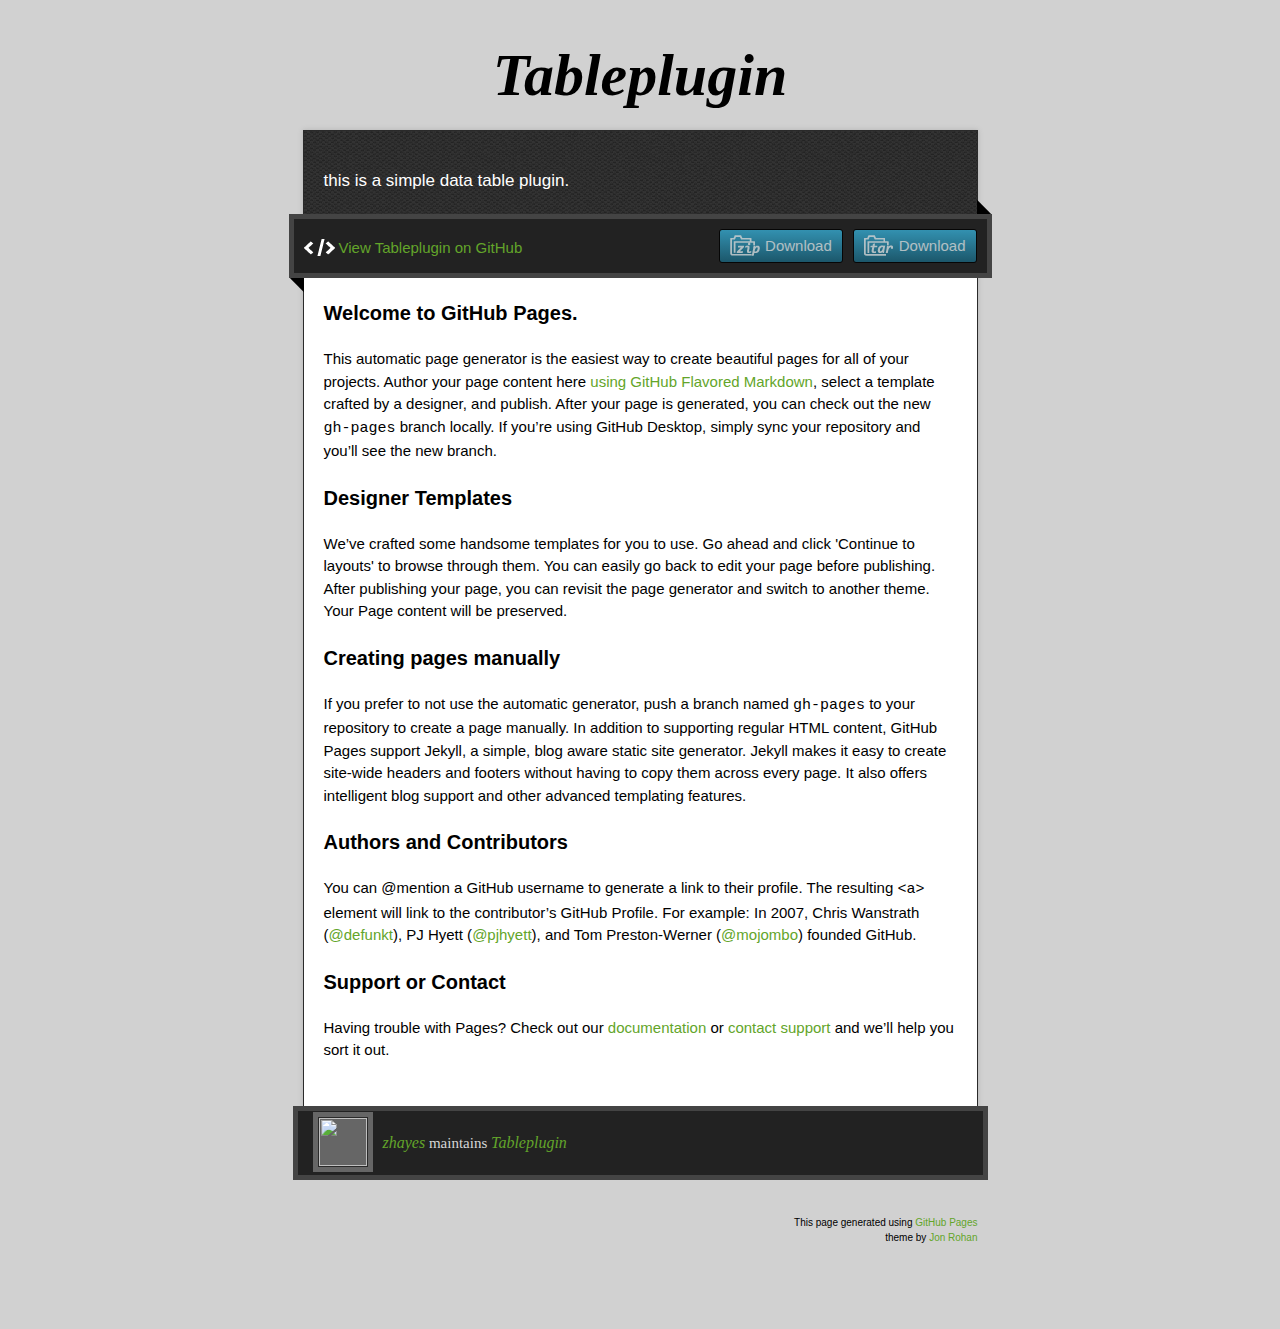
==== index.html @ 66232910 "Create gh-pages branch via GitHub" ====
<!doctype html>
<!-- The Time Machine GitHub pages theme was designed and developed by Jon Rohan, on Feb 7, 2012. -->
<!-- Follow him for fun. http://twitter.com/jonrohan. Tail his code on https://github.com/jonrohan -->
<html>
<head>
  <meta charset="utf-8">
  <meta http-equiv="X-UA-Compatible" content="IE=edge,chrome=1">

  <link rel="stylesheet" href="stylesheets/stylesheet.css" media="screen">
  <link rel="stylesheet" href="stylesheets/github-dark.css">
  <script type="text/javascript" src="https://ajax.googleapis.com/ajax/libs/jquery/1.7.1/jquery.min.js"></script>
  <script type="text/javascript" src="javascripts/script.js"></script>

  <title>Tableplugin</title>
  <meta name="description" content="this is a simple data table plugin.">

  <meta name="viewport" content="width=device-width,initial-scale=1">

</head>

<body>

  <div class="wrapper">
    <header>
      <h1 class="title">Tableplugin</h1>
    </header>
    <div id="container">
      <p class="tagline">this is a simple data table plugin.</p>
      <div id="main" role="main">
        <div class="download-bar">
        <div class="inner">
          <a href="https://github.com/zhayes/TablePlugin/tarball/master" class="download-button tar"><span>Download</span></a>
          <a href="https://github.com/zhayes/TablePlugin/zipball/master" class="download-button zip"><span>Download</span></a>
          <a href="https://github.com/zhayes/TablePlugin" class="code">View Tableplugin on GitHub</a>
        </div>
        <span class="blc"></span><span class="trc"></span>
        </div>
        <article class="markdown-body">
          <h3>
<a id="welcome-to-github-pages" class="anchor" href="#welcome-to-github-pages" aria-hidden="true"><span aria-hidden="true" class="octicon octicon-link"></span></a>Welcome to GitHub Pages.</h3>

<p>This automatic page generator is the easiest way to create beautiful pages for all of your projects. Author your page content here <a href="https://guides.github.com/features/mastering-markdown/">using GitHub Flavored Markdown</a>, select a template crafted by a designer, and publish. After your page is generated, you can check out the new <code>gh-pages</code> branch locally. If you’re using GitHub Desktop, simply sync your repository and you’ll see the new branch.</p>

<h3>
<a id="designer-templates" class="anchor" href="#designer-templates" aria-hidden="true"><span aria-hidden="true" class="octicon octicon-link"></span></a>Designer Templates</h3>

<p>We’ve crafted some handsome templates for you to use. Go ahead and click 'Continue to layouts' to browse through them. You can easily go back to edit your page before publishing. After publishing your page, you can revisit the page generator and switch to another theme. Your Page content will be preserved.</p>

<h3>
<a id="creating-pages-manually" class="anchor" href="#creating-pages-manually" aria-hidden="true"><span aria-hidden="true" class="octicon octicon-link"></span></a>Creating pages manually</h3>

<p>If you prefer to not use the automatic generator, push a branch named <code>gh-pages</code> to your repository to create a page manually. In addition to supporting regular HTML content, GitHub Pages support Jekyll, a simple, blog aware static site generator. Jekyll makes it easy to create site-wide headers and footers without having to copy them across every page. It also offers intelligent blog support and other advanced templating features.</p>

<h3>
<a id="authors-and-contributors" class="anchor" href="#authors-and-contributors" aria-hidden="true"><span aria-hidden="true" class="octicon octicon-link"></span></a>Authors and Contributors</h3>

<p>You can @mention a GitHub username to generate a link to their profile. The resulting <code>&lt;a&gt;</code> element will link to the contributor’s GitHub Profile. For example: In 2007, Chris Wanstrath (<a href="https://github.com/defunkt" class="user-mention">@defunkt</a>), PJ Hyett (<a href="https://github.com/pjhyett" class="user-mention">@pjhyett</a>), and Tom Preston-Werner (<a href="https://github.com/mojombo" class="user-mention">@mojombo</a>) founded GitHub.</p>

<h3>
<a id="support-or-contact" class="anchor" href="#support-or-contact" aria-hidden="true"><span aria-hidden="true" class="octicon octicon-link"></span></a>Support or Contact</h3>

<p>Having trouble with Pages? Check out our <a href="https://help.github.com/pages">documentation</a> or <a href="https://github.com/contact">contact support</a> and we’ll help you sort it out.</p>
        </article>
      </div>
    </div>
    <footer>
      <div class="owner">
      <p><a href="https://github.com/zhayes" class="avatar"><img src="https://avatars2.githubusercontent.com/u/17758062?v=3&amp;s=60" width="48" height="48"></a> <a href="https://github.com/zhayes">zhayes</a> maintains <a href="https://github.com/zhayes/TablePlugin">Tableplugin</a></p>


      </div>
      <div class="creds">
        <small>This page generated using <a href="https://pages.github.com/">GitHub Pages</a><br>theme by <a href="https://twitter.com/jonrohan/">Jon Rohan</a></small>
      </div>
    </footer>
  </div>
  <div class="current-section">
    <a href="#top">Scroll to top</a>
    <a href="https://github.com/zhayes/TablePlugin/tarball/master" class="tar">tar</a><a href="https://github.com/zhayes/TablePlugin/zipball/master" class="zip">zip</a><a href="" class="code">source code</a>
    <p class="name"></p>
  </div>

  
</body>
</html>
---- stylesheets/stylesheet.css ----
/*! normalize.css v3.0.0 | MIT License | git.io/normalize */

/**
 * 1. Set default font family to sans-serif.
 * 2. Prevent iOS text size adjust after orientation change, without disabling
 *    user zoom.
 */

html {
  font-family: sans-serif; /* 1 */
  -ms-text-size-adjust: 100%; /* 2 */
  -webkit-text-size-adjust: 100%; /* 2 */
}

/**
 * Remove default margin.
 */

body {
  margin: 0;
}

/* HTML5 display definitions
   ========================================================================== */

/**
 * Correct `block` display not defined for any HTML5 element in IE 8/9.
 * Correct `block` display not defined for `details` or `summary` in IE 10/11 and Firefox.
 * Correct `block` display not defined for `main` in IE 11.
 */

article,
aside,
details,
figcaption,
figure,
footer,
header,
hgroup,
main,
nav,
section,
summary {
  display: block;
}

/**
 * 1. Correct `inline-block` display not defined in IE 8/9.
 * 2. Normalize vertical alignment of `progress` in Chrome, Firefox, and Opera.
 */

audio,
canvas,
progress,
video {
  display: inline-block; /* 1 */
  vertical-align: baseline; /* 2 */
}

/**
 * Prevent modern browsers from displaying `audio` without controls.
 * Remove excess height in iOS 5 devices.
 */

audio:not([controls]) {
  display: none;
  height: 0;
}

/**
 * Address `[hidden]` styling not present in IE 8/9/10.
 * Hide the `template` element in IE 8/9/11, Safari, and Firefox < 22.
 */

[hidden],
template {
  display: none;
}

/* Links
   ========================================================================== */

/**
 * Remove the gray background color from active links in IE 10.
 */

a {
  background: transparent;
}

/**
 * Improve readability when focused and also mouse hovered in all browsers.
 */

a:active,
a:hover {
  outline: 0;
}

/* Text-level semantics
   ========================================================================== */

/**
 * Address styling not present in IE 8/9/10/11, Safari, and Chrome.
 */

abbr[title] {
  border-bottom: 1px dotted;
}

/**
 * Address style set to `bolder` in Firefox 4+, Safari, and Chrome.
 */

b,
strong {
  font-weight: bold;
}

/**
 * Address styling not present in Safari and Chrome.
 */

dfn {
  font-style: italic;
}

/**
 * Address variable `h1` font-size and margin within `section` and `article`
 * contexts in Firefox 4+, Safari, and Chrome.
 */

h1 {
  font-size: 2em;
  margin: 0.67em 0;
}

/**
 * Address styling not present in IE 8/9.
 */

mark {
  background: #ff0;
  color: #000;
}

/**
 * Address inconsistent and variable font size in all browsers.
 */

small {
  font-size: 80%;
}

/**
 * Prevent `sub` and `sup` affecting `line-height` in all browsers.
 */

sub,
sup {
  font-size: 75%;
  line-height: 0;
  position: relative;
  vertical-align: baseline;
}

sup {
  top: -0.5em;
}

sub {
  bottom: -0.25em;
}

/* Embedded content
   ========================================================================== */

/**
 * Remove border when inside `a` element in IE 8/9/10.
 */

img {
  border: 0;
}

/**
 * Correct overflow not hidden in IE 9/10/11.
 */

svg:not(:root) {
  overflow: hidden;
}

/* Grouping content
   ========================================================================== */

/**
 * Address margin not present in IE 8/9 and Safari.
 */

figure {
  margin: 1em 40px;
}

/**
 * Address differences between Firefox and other browsers.
 */

hr {
  -moz-box-sizing: content-box;
  box-sizing: content-box;
  height: 0;
}

/**
 * Contain overflow in all browsers.
 */

pre {
  overflow: auto;
}

/**
 * Address odd `em`-unit font size rendering in all browsers.
 */

code,
kbd,
pre,
samp {
  font-family: monospace, monospace;
  font-size: 1em;
}

/* Forms
   ========================================================================== */

/**
 * Known limitation: by default, Chrome and Safari on OS X allow very limited
 * styling of `select`, unless a `border` property is set.
 */

/**
 * 1. Correct color not being inherited.
 *    Known issue: affects color of disabled elements.
 * 2. Correct font properties not being inherited.
 * 3. Address margins set differently in Firefox 4+, Safari, and Chrome.
 */

button,
input,
optgroup,
select,
textarea {
  color: inherit; /* 1 */
  font: inherit; /* 2 */
  margin: 0; /* 3 */
}

/**
 * Address `overflow` set to `hidden` in IE 8/9/10/11.
 */

button {
  overflow: visible;
}

/**
 * Address inconsistent `text-transform` inheritance for `button` and `select`.
 * All other form control elements do not inherit `text-transform` values.
 * Correct `button` style inheritance in Firefox, IE 8/9/10/11, and Opera.
 * Correct `select` style inheritance in Firefox.
 */

button,
select {
  text-transform: none;
}

/**
 * 1. Avoid the WebKit bug in Android 4.0.* where (2) destroys native `audio`
 *    and `video` controls.
 * 2. Correct inability to style clickable `input` types in iOS.
 * 3. Improve usability and consistency of cursor style between image-type
 *    `input` and others.
 */

button,
html input[type="button"], /* 1 */
input[type="reset"],
input[type="submit"] {
  -webkit-appearance: button; /* 2 */
  cursor: pointer; /* 3 */
}

/**
 * Re-set default cursor for disabled elements.
 */

button[disabled],
html input[disabled] {
  cursor: default;
}

/**
 * Remove inner padding and border in Firefox 4+.
 */

button::-moz-focus-inner,
input::-moz-focus-inner {
  border: 0;
  padding: 0;
}

/**
 * Address Firefox 4+ setting `line-height` on `input` using `!important` in
 * the UA stylesheet.
 */

input {
  line-height: normal;
}

/**
 * It's recommended that you don't attempt to style these elements.
 * Firefox's implementation doesn't respect box-sizing, padding, or width.
 *
 * 1. Address box sizing set to `content-box` in IE 8/9/10.
 * 2. Remove excess padding in IE 8/9/10.
 */

input[type="checkbox"],
input[type="radio"] {
  box-sizing: border-box; /* 1 */
  padding: 0; /* 2 */
}

/**
 * Fix the cursor style for Chrome's increment/decrement buttons. For certain
 * `font-size` values of the `input`, it causes the cursor style of the
 * decrement button to change from `default` to `text`.
 */

input[type="number"]::-webkit-inner-spin-button,
input[type="number"]::-webkit-outer-spin-button {
  height: auto;
}

/**
 * 1. Address `appearance` set to `searchfield` in Safari and Chrome.
 * 2. Address `box-sizing` set to `border-box` in Safari and Chrome
 *    (include `-moz` to future-proof).
 */

input[type="search"] {
  -webkit-appearance: textfield; /* 1 */
  -moz-box-sizing: content-box;
  -webkit-box-sizing: content-box; /* 2 */
  box-sizing: content-box;
}

/**
 * Remove inner padding and search cancel button in Safari and Chrome on OS X.
 * Safari (but not Chrome) clips the cancel button when the search input has
 * padding (and `textfield` appearance).
 */

input[type="search"]::-webkit-search-cancel-button,
input[type="search"]::-webkit-search-decoration {
  -webkit-appearance: none;
}

/**
 * Define consistent border, margin, and padding.
 */

fieldset {
  border: 1px solid #c0c0c0;
  margin: 0 2px;
  padding: 0.35em 0.625em 0.75em;
}

/**
 * 1. Correct `color` not being inherited in IE 8/9/10/11.
 * 2. Remove padding so people aren't caught out if they zero out fieldsets.
 */

legend {
  border: 0; /* 1 */
  padding: 0; /* 2 */
}

/**
 * Remove default vertical scrollbar in IE 8/9/10/11.
 */

textarea {
  overflow: auto;
}

/**
 * Don't inherit the `font-weight` (applied by a rule above).
 * NOTE: the default cannot safely be changed in Chrome and Safari on OS X.
 */

optgroup {
  font-weight: bold;
}

/* Tables
   ========================================================================== */

/**
 * Remove most spacing between table cells.
 */

table {
  border-collapse: collapse;
  border-spacing: 0;
}

td,
th {
  padding: 0;
}


/* Style */

body {
  font-size: 15px;
  font-family: Arial, Arial, Helvetica, sans-serif;
  line-height: 1.5;
  background: #D1D1D1;
}

a {
  color: #63a52a;
  text-decoration: none;
  transition: opacity ease-in-out 0.3s;
  -webkit-transition: opacity ease-in-out 0.3s;  /* Safari <=6.1, Android <= 4.3 */
}

a:hover {
  text-decoration: underline;
  color: #90D355;
}

h1.title {
  margin: 30px 20px 10px;
  font-size: 60px;
  font-weight: bold;
  font-style: italic;
  font-family:Georgia, serif;
  text-align: center;
}

.wrapper {
  width: 675px;
  margin: 0 auto;
}

#container {
  border: 1px solid #2a2a2a;
  background: #ddd url(../images/pattern.png);
  box-shadow: 0 0 5px #b1b1b1;
}

p.tagline {
  padding: 20px 20px 0;
  color: #fff;
  font-size: 17px;
}

#main {
  margin-top: 20px;
  padding: 0 20px 90px;
  background-color: #fff;
}

.download-bar {
  background: #222;
  border: 5px solid #444;
  padding: 10px;
  margin: 0 -35px 20px;
  position: relative;
}

.download-bar .inner {
  overflow: hidden;
}

.download-bar .watch-fork iframe {
  display: block;
  float: left;
  border-right: 1px solid #ddd;
  padding-right: 5px;
}
.download-bar .watch-fork iframe.last {
  border-right: 0 none;
  padding-right: 0;
  padding-left: 5px;
  border-left: 1px solid #fff;
}
.download-bar .watch-fork {
  overflow: hidden;
  float: right;
  background-color: #eee;
  padding: 5px;
  border-radius: 3px;
}

.download-bar .blc {
  border: 10px solid black;
  border-color: transparent transparent black;
  width: 0;
  height: 0;
  display: block;
  position: absolute;
  bottom: -15px;
  left: 0;
  transform: rotate(45deg);
  -ms-transform: rotate(45deg);  /* IE9 */
  -webkit-transform: rotate(45deg); /* 2014 current */
}

.download-bar .trc {
  border: 10px solid black;
  border-color:  black transparent transparent;
  width: 0;
  height: 0;
  display: block;
  position: absolute;
  top: -15px;
  right: 0;
  transform: rotate(45deg);
  -ms-transform: rotate(45deg);  /* IE9 */
  -webkit-transform: rotate(45deg); /* 2014 current */
}

.download-bar .avatar {
  border: 1px solid black;
  display: block;
  padding: 4px;
  float: left;
}

.download-bar .avatar img {
  display: block;
}

.download-bar a.code {
  background: transparent url(../images/code.png) no-repeat 0 2px;
  padding-left: 35px;
  margin-top: 8px;
  display: block;
  float: left;
  text-indent: 0;
  width: auto;
  height: auto;
  opacity: 1;
  filter:alpha(opacity=100);  /* IE 5-7 */
}

.current-section {
  position: fixed;
  top: 0;
  left: 50%;
  width: 693px;
  margin-left: -352px;
  background: #222;
  border: 5px solid #444;
  color: #fff;
  opacity: 0;
  visibility: hidden;
  transition: opacity ease-in-out 0.3s;
  -webkit-transition: opacity ease-in-out 0.3s;  /* Safari <=6.1, Android <= 4.3 */
}

.current-section p {
  padding: 5px 27px;
  font-size: 24px;
  font-weight: bold;
}

.current-section a {
  float: right;
  text-indent: -10000px;
  background: transparent url(../images/top.png) no-repeat 0 0;
  width: 20px;
  height: 20px;
  opacity: 0.8;
  margin-right: 12px;
  margin-top: 12px;
  opacity: 0.8;
  filter:alpha(opacity=80);  /* IE 5-7 */
  transition: opacity ease-in-out 0.3s;
  -webkit-transition: opacity ease-in-out 0.3s;  /* Safari <=6.1, Android <= 4.3 */
}

.current-section a:hover {
  opacity: 1;
  filter:alpha(opacity=100);  /* IE 5-7 */
}

.current-section a.zip {
  margin-right: 8px;
}

a.zip,
a.zip span {
  background: transparent url(../images/zip.png) no-repeat 0 0;
  width: 30px;
  height: 21px;
  display: inline-block;
  text-indent: -10000px;
  opacity: 0.8;
  filter:alpha(opacity=80);  /* IE 5-7 */
  transition: opacity ease-in-out 0.3s;
  -webkit-transition: opacity ease-in-out 0.3s;  /* Safari <=6.1, Android <= 4.3 */
}

a.tar,
a.tar span {
  background: transparent url(../images/tar.png) no-repeat 0 0;
  width: 30px;
  height: 21px;
  display: inline-block;
  text-indent: -10000px;
  opacity: 0.8;
  filter:alpha(opacity=80);  /* IE 5-7 */
  transition: opacity ease-in-out 0.3s;
  -webkit-transition: opacity ease-in-out 0.3s;  /* Safari <=6.1, Android <= 4.3 */
}

a.code {
  background: transparent url(../images/code.png) no-repeat 0 2px;
  width: 30px;
  height: 21px;
  display: block;
  display: inline-block;
  text-indent: -10000px;
  opacity: 0.8;
  filter:alpha(opacity=80);  /* IE 5-7 */
  transition: opacity ease-in-out 0.3s;
  -webkit-transition: opacity ease-in-out 0.3s;  /* Safari <=6.1, Android <= 4.3 */
}

a.zip:hover,
a.tar:hover,
a.code:hover {
  opacity: 1;
  filter:alpha(opacity=100);
}

a.download-button {
  border: 1px solid black;
  border-radius: 3px;
  display: inline-block;
  text-indent: 0!important;
  width: auto;
  float: right;
  background: #999; /* for non-css3 browsers */
  filter: progid:DXImageTransform.Microsoft.gradient(startColorstr='#37ADD4', endColorstr='#1B657E'); /* IE <= 9 */
  background: -webkit-gradient(linear, left top, left bottom, from(#37ADD4), to(#1B657E)); /* ancient webkit browsers */
  background: -webkit-linear-gradient(top,  #37ADD4,  #1B657E);  /* Safari <=6.1, Android <= 4.3 */
  background: linear-gradient(to bottom,  #37ADD4,  #1B657E);
  height: auto;
  margin-left: 10px;
}

a.download-button span {
  background-position: 10px 5px;
  width: auto;
  height: auto;
  padding: 5px 10px;
  padding-left: 45px;
  display: inline-block;
  text-indent: 0!important;
  color: #fff;
}

footer {
  margin-bottom: 60px;
  padding-bottom: 60px;
}

footer .owner {
  background: #222;
  border: 5px solid #444;
  padding: 5px 15px;
  margin: -67px -10px 35px;
  color: #d6d6d6;
}

footer .creds small {
  float: right;
  font-size: 10px;
  text-align: right;
  margin-left: 15px;
}

footer .owner .avatar {
  background-color: #666;
  display: block;
  margin: -19px 10px 0 0;
  width: 60px;
  float: left;
}

footer .owner img {
  display: block;
  border: 1px solid #2a2a2a;
  margin: 5px;
}

footer .owner p {
  font-family:Georgia, serif;
}

footer .owner p a {
  font-size: 16px;
  font-style: italic;
}

/* Markdown */
.markdown-body h1,
.markdown-body h2,
.markdown-body h3,
.markdown-body h4,
.markdown-body h5,
.markdown-body h6,
.markdown-body p,
.markdown-body pre,
.markdown-body ul,
.markdown-body ol,
.markdown-body dl,
.markdown-body table,
.markdown-body blockquote {
  margin-bottom: 20px;
}

.markdown-body h1,
.markdown-body h2,
.markdown-body h3,
.markdown-body h4,
.markdown-body h5,
.markdown-body h6 {
  font-weight: bold;
}

.markdown-body h1 {
  font-size: 28px;
}

.markdown-body h2 {
  font-size: 24px;
  color: #557398;
}

.markdown-body h3 {
  font-size: 20px;
}

.markdown-body h4 {
  font-size: 18px;
}

.markdown-body h5 {
  font-size: 16px;
}

.markdown-body pre {
  padding: 10px 70px 10px 0;
  margin-left: -20px;
  margin-right: -20px;
  font-family: 'Monaco', 'Lucida Console', monospace;
  font-size: 13px;
  line-height: 20px;
  box-shadow: inset 0 0 5px #000;
  word-wrap: break-word;
  background-color:#3b3b3b;
  color: #d6d6d6;
}

.markdown-body pre.lines {
  font-size: 12px;
  margin:0 10px 0 -20px;
  padding: 10px;
  float:  left;
  display: block;
  text-align: right;
  box-shadow: none;
  background-color:#2a2a2a;
  color: #d6d6d6;
}

.markdown-body ul,
.markdown-body ol {
  padding-left: 30px;
}

.markdown-body ul {
  list-style-type: disc;
}

.markdown-body ol {
  list-style-type: decimal;
}

.markdown-body li,
.markdown-body li p,
.markdown-body dd,
.markdown-body dd p {
  margin-bottom: 10px;
}

.markdown-body li pre,
.markdown-body li pre.lines,
.markdown-body dd pre,
.markdown-body dd pre.lines {
  margin-left: -35px;
}

.markdown-body dt {
  font-weight: bold;
  font-style: italic;
}

.markdown-body dd {
  margin-left: 15px;
}

.markdown-body table {
  width: 673px;
  margin-left: -20px;
  margin-right: -20px;
}

.markdown-body tbody {
  border-top: 2px solid #557398;
  border-bottom: 2px solid #557398;
  background-color: #EBEFF4;
}

.markdown-body table td * {
  margin: 0;
}

.markdown-body td {
  border-right: 1px solid #557398;
  border-bottom: 1px solid #557398;
  padding: 5px;
}

.markdown-body td:first-child,
.markdown-body th:first-child {
  width: 30%;
  padding-left: 20px;
}

.markdown-body td:last-child {
  border-right: 0 none;
}

.markdown-body th {
  font-size: 18px;
  font-weight: bold;
  text-align: left;
  padding: 5px;
}

.markdown-body tt {
  background-color:#3b3b3b;
  color: #d6d6d6;
  padding: 2px 3px;
}

.markdown-body blockquote {
  font-style: italic;
  font-family:Georgia, serif;
  font-size: 17px;
  border-top: 3px solid #333;
  border-bottom: 3px solid #333;
  padding: 10px 20px;
  padding-left: 50px;
}

.markdown-body blockquote:before {
  font-style: italic;
  font-family: Georgia, serif;
  font-size: 90px;
  height: 90px;
  margin-left: -60px;
  margin-top: -25px;
  content: "‟";
  display: block;
  float: left;
}

.markdown-body img {
  max-width: 100%;
  box-sizing: border-box;
}

.highlight  { background: #ffffff; }
.highlight .c { color: #999988; font-style: italic } /* Comment */
.highlight .err { color: #a61717; background-color: #e3d2d2 } /* Error */
.highlight .k { font-weight: bold } /* Keyword */
.highlight .o { font-weight: bold } /* Operator */
.highlight .cm { color: #999988; font-style: italic } /* Comment.Multiline */
.highlight .cp { color: #999999; font-weight: bold } /* Comment.Preproc */
.highlight .c1 { color: #999988; font-style: italic } /* Comment.Single */
.highlight .cs { color: #999999; font-weight: bold; font-style: italic } /* Comment.Special */
.highlight .gd { color: #000000; background-color: #ffdddd } /* Generic.Deleted */
.highlight .gd .x { color: #000000; background-color: #ffaaaa } /* Generic.Deleted.Specific */
.highlight .ge { font-style: italic } /* Generic.Emph */
.highlight .gr { color: #aa0000 } /* Generic.Error */
.highlight .gh { color: #999999 } /* Generic.Heading */
.highlight .gi { color: #000000; background-color: #ddffdd } /* Generic.Inserted */
.highlight .gi .x { color: #000000; background-color: #aaffaa } /* Generic.Inserted.Specific */
.highlight .go { color: #888888 } /* Generic.Output */
.highlight .gp { color: #555555 } /* Generic.Prompt */
.highlight .gs { font-weight: bold } /* Generic.Strong */
.highlight .gu { color: #800080; font-weight: bold; } /* Generic.Subheading */
.highlight .gt { color: #aa0000 } /* Generic.Traceback */
.highlight .kc { font-weight: bold } /* Keyword.Constant */
.highlight .kd { font-weight: bold } /* Keyword.Declaration */
.highlight .kn { font-weight: bold } /* Keyword.Namespace */
.highlight .kp { font-weight: bold } /* Keyword.Pseudo */
.highlight .kr { font-weight: bold } /* Keyword.Reserved */
.highlight .kt { color: #445588; font-weight: bold } /* Keyword.Type */
.highlight .m { color: #009999 } /* Literal.Number */
.highlight .s { color: #d14 } /* Literal.String */
.highlight .na { color: #008080 } /* Name.Attribute */
.highlight .nb { color: #0086B3 } /* Name.Builtin */
.highlight .nc { color: #445588; font-weight: bold } /* Name.Class */
.highlight .no { color: #008080 } /* Name.Constant */
.highlight .ni { color: #800080 } /* Name.Entity */
.highlight .ne { color: #990000; font-weight: bold } /* Name.Exception */
.highlight .nf { color: #990000; font-weight: bold } /* Name.Function */
.highlight .nn { color: #555555 } /* Name.Namespace */
.highlight .nt { color: #000080 } /* Name.Tag */
.highlight .nv { color: #008080 } /* Name.Variable */
.highlight .ow { font-weight: bold } /* Operator.Word */
.highlight .w { color: #bbbbbb } /* Text.Whitespace */
.highlight .mf { color: #009999 } /* Literal.Number.Float */
.highlight .mh { color: #009999 } /* Literal.Number.Hex */
.highlight .mi { color: #009999 } /* Literal.Number.Integer */
.highlight .mo { color: #009999 } /* Literal.Number.Oct */
.highlight .sb { color: #d14 } /* Literal.String.Backtick */
.highlight .sc { color: #d14 } /* Literal.String.Char */
.highlight .sd { color: #d14 } /* Literal.String.Doc */
.highlight .s2 { color: #d14 } /* Literal.String.Double */
.highlight .se { color: #d14 } /* Literal.String.Escape */
.highlight .sh { color: #d14 } /* Literal.String.Heredoc */
.highlight .si { color: #d14 } /* Literal.String.Interpol */
.highlight .sx { color: #d14 } /* Literal.String.Other */
.highlight .sr { color: #009926 } /* Literal.String.Regex */
.highlight .s1 { color: #d14 } /* Literal.String.Single */
.highlight .ss { color: #990073 } /* Literal.String.Symbol */
.highlight .bp { color: #999999 } /* Name.Builtin.Pseudo */
.highlight .vc { color: #008080 } /* Name.Variable.Class */
.highlight .vg { color: #008080 } /* Name.Variable.Global */
.highlight .vi { color: #008080 } /* Name.Variable.Instance */
.highlight .il { color: #009999 } /* Literal.Number.Integer.Long */
---- stylesheets/github-dark.css ----
/*
The MIT License (MIT)

Copyright (c) 2016 GitHub, Inc.

Permission is hereby granted, free of charge, to any person obtaining a copy
of this software and associated documentation files (the "Software"), to deal
in the Software without restriction, including without limitation the rights
to use, copy, modify, merge, publish, distribute, sublicense, and/or sell
copies of the Software, and to permit persons to whom the Software is
furnished to do so, subject to the following conditions:

The above copyright notice and this permission notice shall be included in all
copies or substantial portions of the Software.

THE SOFTWARE IS PROVIDED "AS IS", WITHOUT WARRANTY OF ANY KIND, EXPRESS OR
IMPLIED, INCLUDING BUT NOT LIMITED TO THE WARRANTIES OF MERCHANTABILITY,
FITNESS FOR A PARTICULAR PURPOSE AND NONINFRINGEMENT. IN NO EVENT SHALL THE
AUTHORS OR COPYRIGHT HOLDERS BE LIABLE FOR ANY CLAIM, DAMAGES OR OTHER
LIABILITY, WHETHER IN AN ACTION OF CONTRACT, TORT OR OTHERWISE, ARISING FROM,
OUT OF OR IN CONNECTION WITH THE SOFTWARE OR THE USE OR OTHER DEALINGS IN THE
SOFTWARE.

*/

.pl-c /* comment */ {
  color: #969896;
}

.pl-c1 /* constant, variable.other.constant, support, meta.property-name, support.constant, support.variable, meta.module-reference, markup.raw, meta.diff.header */,
.pl-s .pl-v /* string variable */ {
  color: #0099cd;
}

.pl-e /* entity */,
.pl-en /* entity.name */ {
  color: #9774cb;
}

.pl-smi /* variable.parameter.function, storage.modifier.package, storage.modifier.import, storage.type.java, variable.other */,
.pl-s .pl-s1 /* string source */ {
  color: #ddd;
}

.pl-ent /* entity.name.tag */ {
  color: #7bcc72;
}

.pl-k /* keyword, storage, storage.type */ {
  color: #cc2372;
}

.pl-s /* string */,
.pl-pds /* punctuation.definition.string, string.regexp.character-class */,
.pl-s .pl-pse .pl-s1 /* string punctuation.section.embedded source */,
.pl-sr /* string.regexp */,
.pl-sr .pl-cce /* string.regexp constant.character.escape */,
.pl-sr .pl-sre /* string.regexp source.ruby.embedded */,
.pl-sr .pl-sra /* string.regexp string.regexp.arbitrary-repitition */ {
  color: #3c66e2;
}

.pl-v /* variable */ {
  color: #fb8764;
}

.pl-id /* invalid.deprecated */ {
  color: #e63525;
}

.pl-ii /* invalid.illegal */ {
  color: #f8f8f8;
  background-color: #e63525;
}

.pl-sr .pl-cce /* string.regexp constant.character.escape */ {
  font-weight: bold;
  color: #7bcc72;
}

.pl-ml /* markup.list */ {
  color: #c26b2b;
}

.pl-mh /* markup.heading */,
.pl-mh .pl-en /* markup.heading entity.name */,
.pl-ms /* meta.separator */ {
  font-weight: bold;
  color: #264ec5;
}

.pl-mq /* markup.quote */ {
  color: #00acac;
}

.pl-mi /* markup.italic */ {
  font-style: italic;
  color: #ddd;
}

.pl-mb /* markup.bold */ {
  font-weight: bold;
  color: #ddd;
}

.pl-md /* markup.deleted, meta.diff.header.from-file */ {
  color: #bd2c00;
  background-color: #ffecec;
}

.pl-mi1 /* markup.inserted, meta.diff.header.to-file */ {
  color: #55a532;
  background-color: #eaffea;
}

.pl-mdr /* meta.diff.range */ {
  font-weight: bold;
  color: #9774cb;
}

.pl-mo /* meta.output */ {
  color: #264ec5;
}
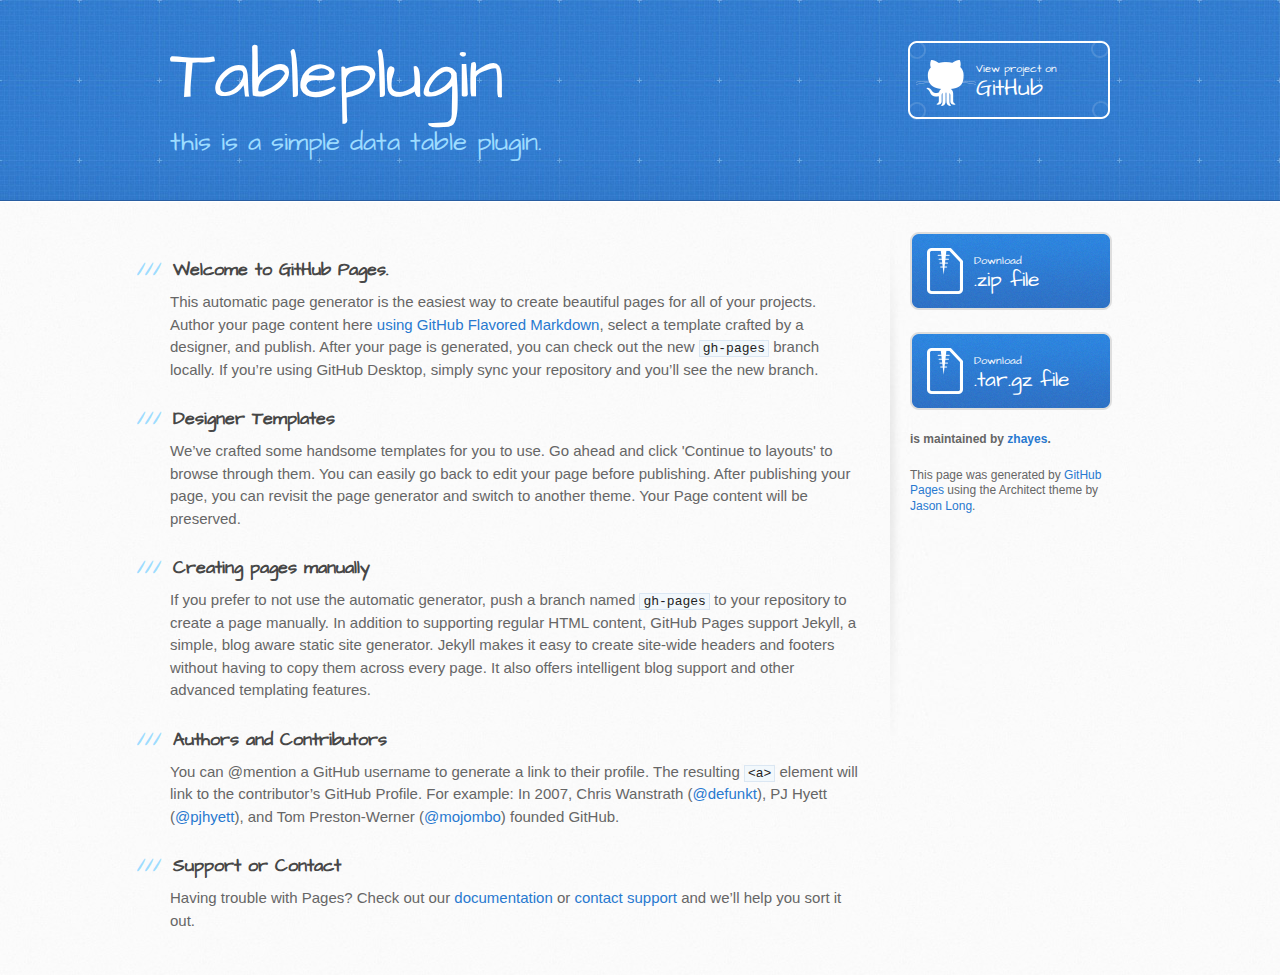
==== commit be2dd9d8: "Create gh-pages branch via GitHub" ====
--- a/index.html
+++ b/index.html
@@ -1,41 +1,33 @@
-<!doctype html>
-<!-- The Time Machine GitHub pages theme was designed and developed by Jon Rohan, on Feb 7, 2012. -->
-<!-- Follow him for fun. http://twitter.com/jonrohan. Tail his code on https://github.com/jonrohan -->
+<!DOCTYPE html>
 <html>
-<head>
-  <meta charset="utf-8">
-  <meta http-equiv="X-UA-Compatible" content="IE=edge,chrome=1">
+  <head>
+    <meta charset='utf-8'>
+    <meta http-equiv="X-UA-Compatible" content="chrome=1">
+    <meta name="viewport" content="width=device-width, initial-scale=1, maximum-scale=1">
+    <link href='https://fonts.googleapis.com/css?family=Architects+Daughter' rel='stylesheet' type='text/css'>
+    <link rel="stylesheet" type="text/css" href="stylesheets/stylesheet.css" media="screen">
+    <link rel="stylesheet" type="text/css" href="stylesheets/github-light.css" media="screen">
+    <link rel="stylesheet" type="text/css" href="stylesheets/print.css" media="print">
 
-  <link rel="stylesheet" href="stylesheets/stylesheet.css" media="screen">
-  <link rel="stylesheet" href="stylesheets/github-dark.css">
-  <script type="text/javascript" src="https://ajax.googleapis.com/ajax/libs/jquery/1.7.1/jquery.min.js"></script>
-  <script type="text/javascript" src="javascripts/script.js"></script>
+    <!--[if lt IE 9]>
+    <script src="//html5shiv.googlecode.com/svn/trunk/html5.js"></script>
+    <![endif]-->
 
-  <title>Tableplugin</title>
-  <meta name="description" content="this is a simple data table plugin.">
+    <title>Tableplugin by zhayes</title>
+  </head>
 
-  <meta name="viewport" content="width=device-width,initial-scale=1">
+  <body>
+    <header>
+      <div class="inner">
+        <h1>Tableplugin</h1>
+        <h2>this is a simple data table plugin.</h2>
+        <a href="https://github.com/zhayes/TablePlugin" class="button"><small>View project on</small> GitHub</a>
+      </div>
+    </header>
 
-</head>
-
-<body>
-
-  <div class="wrapper">
-    <header>
-      <h1 class="title">Tableplugin</h1>
-    </header>
-    <div id="container">
-      <p class="tagline">this is a simple data table plugin.</p>
-      <div id="main" role="main">
-        <div class="download-bar">
-        <div class="inner">
-          <a href="https://github.com/zhayes/TablePlugin/tarball/master" class="download-button tar"><span>Download</span></a>
-          <a href="https://github.com/zhayes/TablePlugin/zipball/master" class="download-button zip"><span>Download</span></a>
-          <a href="https://github.com/zhayes/TablePlugin" class="code">View Tableplugin on GitHub</a>
-        </div>
-        <span class="blc"></span><span class="trc"></span>
-        </div>
-        <article class="markdown-body">
+    <div id="content-wrapper">
+      <div class="inner clearfix">
+        <section id="main-content">
           <h3>
 <a id="welcome-to-github-pages" class="anchor" href="#welcome-to-github-pages" aria-hidden="true"><span aria-hidden="true" class="octicon octicon-link"></span></a>Welcome to GitHub Pages.</h3>
 
@@ -60,26 +52,25 @@
 <a id="support-or-contact" class="anchor" href="#support-or-contact" aria-hidden="true"><span aria-hidden="true" class="octicon octicon-link"></span></a>Support or Contact</h3>
 
 <p>Having trouble with Pages? Check out our <a href="https://help.github.com/pages">documentation</a> or <a href="https://github.com/contact">contact support</a> and we’ll help you sort it out.</p>
-        </article>
+        </section>
+
+        <aside id="sidebar">
+          <a href="https://github.com/zhayes/TablePlugin/zipball/master" class="button">
+            <small>Download</small>
+            .zip file
+          </a>
+          <a href="https://github.com/zhayes/TablePlugin/tarball/master" class="button">
+            <small>Download</small>
+            .tar.gz file
+          </a>
+
+          <p class="repo-owner"><a href="https://github.com/zhayes/TablePlugin"></a> is maintained by <a href="https://github.com/zhayes">zhayes</a>.</p>
+
+          <p>This page was generated by <a href="https://pages.github.com">GitHub Pages</a> using the Architect theme by <a href="https://twitter.com/jasonlong">Jason Long</a>.</p>
+        </aside>
       </div>
     </div>
-    <footer>
-      <div class="owner">
-      <p><a href="https://github.com/zhayes" class="avatar"><img src="https://avatars2.githubusercontent.com/u/17758062?v=3&amp;s=60" width="48" height="48"></a> <a href="https://github.com/zhayes">zhayes</a> maintains <a href="https://github.com/zhayes/TablePlugin">Tableplugin</a></p>
-
-
-      </div>
-      <div class="creds">
-        <small>This page generated using <a href="https://pages.github.com/">GitHub Pages</a><br>theme by <a href="https://twitter.com/jonrohan/">Jon Rohan</a></small>
-      </div>
-    </footer>
-  </div>
-  <div class="current-section">
-    <a href="#top">Scroll to top</a>
-    <a href="https://github.com/zhayes/TablePlugin/tarball/master" class="tar">tar</a><a href="https://github.com/zhayes/TablePlugin/zipball/master" class="zip">zip</a><a href="" class="code">source code</a>
-    <p class="name"></p>
-  </div>
 
   
-</body>
+  </body>
 </html>
--- a/stylesheets/stylesheet.css
+++ b/stylesheets/stylesheet.css
@@ -1,4 +1,4 @@
-/*! normalize.css v3.0.0 | MIT License | git.io/normalize */
+/*! normalize.css v3.0.2 | MIT License | git.io/normalize */
 
 /**
  * 1. Set default font family to sans-serif.
@@ -8,8 +8,8 @@
 
 html {
   font-family: sans-serif; /* 1 */
+  -webkit-text-size-adjust: 100%; /* 2 */
   -ms-text-size-adjust: 100%; /* 2 */
-  -webkit-text-size-adjust: 100%; /* 2 */
 }
 
 /**
@@ -25,7 +25,8 @@
 
 /**
  * Correct `block` display not defined for any HTML5 element in IE 8/9.
- * Correct `block` display not defined for `details` or `summary` in IE 10/11 and Firefox.
+ * Correct `block` display not defined for `details` or `summary` in IE 10/11
+ * and Firefox.
  * Correct `block` display not defined for `main` in IE 11.
  */
 
@@ -38,6 +39,7 @@
 header,
 hgroup,
 main,
+menu,
 nav,
 section,
 summary {
@@ -85,7 +87,7 @@
  */
 
 a {
-  background: transparent;
+  background-color: transparent;
 }
 
 /**
@@ -131,8 +133,8 @@
  */
 
 h1 {
+  margin: 0.67em 0;
   font-size: 2em;
-  margin: 0.67em 0;
 }
 
 /**
@@ -140,8 +142,8 @@
  */
 
 mark {
+  color: #000;
   background: #ff0;
-  color: #000;
 }
 
 /**
@@ -158,9 +160,9 @@
 
 sub,
 sup {
+  position: relative;
   font-size: 75%;
   line-height: 0;
-  position: relative;
   vertical-align: baseline;
 }
 
@@ -207,9 +209,9 @@
  */
 
 hr {
+  height: 0;
   -moz-box-sizing: content-box;
   box-sizing: content-box;
-  height: 0;
 }
 
 /**
@@ -252,9 +254,9 @@
 optgroup,
 select,
 textarea {
+  margin: 0; /* 3 */
+  font: inherit; /* 2 */
   color: inherit; /* 1 */
-  font: inherit; /* 2 */
-  margin: 0; /* 3 */
 }
 
 /**
@@ -308,8 +310,8 @@
 
 button::-moz-focus-inner,
 input::-moz-focus-inner {
+  padding: 0;
   border: 0;
-  padding: 0;
 }
 
 /**
@@ -353,10 +355,10 @@
  */
 
 input[type="search"] {
+  -webkit-box-sizing: content-box; /* 2 */
+  -moz-box-sizing: content-box;
+  box-sizing: content-box;
   -webkit-appearance: textfield; /* 1 */
-  -moz-box-sizing: content-box;
-  -webkit-box-sizing: content-box; /* 2 */
-  box-sizing: content-box;
 }
 
 /**
@@ -375,9 +377,9 @@
  */
 
 fieldset {
+  padding: 0.35em 0.625em 0.75em;
+  margin: 0 2px;
   border: 1px solid #c0c0c0;
-  margin: 0 2px;
-  padding: 0.35em 0.625em 0.75em;
 }
 
 /**
@@ -386,8 +388,8 @@
  */
 
 legend {
+  padding: 0; /* 2 */
   border: 0; /* 1 */
-  padding: 0; /* 2 */
 }
 
 /**
@@ -415,8 +417,8 @@
  */
 
 table {
+  border-spacing: 0;
   border-collapse: collapse;
-  border-spacing: 0;
 }
 
 td,
@@ -424,543 +426,456 @@
   padding: 0;
 }
 
-
-/* Style */
-
+/* LAYOUT STYLES */
 body {
+  font-family: 'Helvetica Neue', Helvetica, Arial, serif;
   font-size: 15px;
-  font-family: Arial, Arial, Helvetica, sans-serif;
+  font-weight: 400;
   line-height: 1.5;
-  background: #D1D1D1;
+  color: #666;
+  background: #fafafa url(../images/body-bg.jpg) 0 0 repeat;
+}
+
+p {
+  margin-top: 0;
 }
 
 a {
-  color: #63a52a;
-  text-decoration: none;
-  transition: opacity ease-in-out 0.3s;
-  -webkit-transition: opacity ease-in-out 0.3s;  /* Safari <=6.1, Android <= 4.3 */
-}
-
+  color: #2879d0;
+}
 a:hover {
-  text-decoration: underline;
-  color: #90D355;
-}
-
-h1.title {
-  margin: 30px 20px 10px;
-  font-size: 60px;
+  color: #2268b2;
+}
+
+header {
+  padding-top: 40px;
+  padding-bottom: 40px;
+  font-family: 'Architects Daughter', 'Helvetica Neue', Helvetica, Arial, serif;
+  background: #2e7bcf url(../images/header-bg.jpg) 0 0 repeat-x;
+  border-bottom: solid 1px #275da1;
+}
+
+header h1 {
+  width: 540px;
+  margin-top: 0;
+  margin-bottom: 0.2em;
+  font-size: 72px;
+  font-weight: normal;
+  line-height: 1;
+  color: #fff;
+  letter-spacing: -1px;
+}
+
+header h2 {
+  width: 540px;
+  margin-top: 0;
+  margin-bottom: 0;
+  font-size: 26px;
+  font-weight: normal;
+  line-height: 1.3;
+  color: #9ddcff;
+  letter-spacing: 0;
+}
+
+.inner {
+  position: relative;
+  width: 940px;
+  margin: 0 auto;
+}
+
+#content-wrapper {
+  padding-top: 30px;
+  border-top: solid 1px #fff;
+}
+
+#main-content {
+  float: left;
+  width: 690px;
+}
+
+#main-content img {
+  max-width: 100%;
+}
+
+aside#sidebar {
+  float: right;
+  width: 200px;
+  min-height: 504px;
+  padding-left: 20px;
+  font-size: 12px;
+  line-height: 1.3;
+  background: transparent url(../images/sidebar-bg.jpg) 0 0 no-repeat;
+}
+
+aside#sidebar p.repo-owner,
+aside#sidebar p.repo-owner a {
   font-weight: bold;
-  font-style: italic;
-  font-family:Georgia, serif;
+}
+
+#downloads {
+  margin-bottom: 40px;
+}
+
+a.button {
+  width: 134px;
+  height: 58px;
+  padding-top: 22px;
+  padding-left: 68px;
+  font-family: 'Architects Daughter', 'Helvetica Neue', Helvetica, Arial, serif;
+  font-size: 23px;
+  line-height: 1.2;
+  color: #fff;
+}
+a.button small {
+  display: block;
+  font-size: 11px;
+}
+header a.button {
+  position: absolute;
+  top: 0;
+  right: 0;
+  background: transparent url(../images/github-button.png) 0 0 no-repeat;
+}
+aside a.button {
+  display: block;
+  width: 138px;
+  padding-left: 64px;
+  margin-bottom: 20px;
+  font-size: 21px;
+  background: transparent url(../images/download-button.png) 0 0 no-repeat;
+}
+
+code, pre {
+  margin-bottom: 30px;
+  font-family: Monaco, "Bitstream Vera Sans Mono", "Lucida Console", Terminal, monospace;
+  font-size: 13px;
+  color: #222;
+}
+
+code {
+  padding: 0 3px;
+  background-color: #f2f8fc;
+  border: solid 1px #dbe7f3;
+}
+
+pre {
+  padding: 20px;
+  overflow: auto;
+  text-shadow: none;
+  background: #fff;
+  border: solid 1px #f2f2f2;
+}
+pre code {
+  padding: 0;
+  color: #2879d0;
+  background-color: #fff;
+  border: none;
+}
+
+ul, ol, dl {
+  margin-bottom: 20px;
+}
+
+
+/* COMMON STYLES */
+
+hr {
+  height: 0;
+  margin-top: 1em;
+  margin-bottom: 1em;
+  border: 0;
+  border-top: solid 1px #ddd;
+}
+
+table {
+  width: 100%;
+  border: 1px solid #ebebeb;
+}
+
+th {
+  font-weight: 500;
+}
+
+td {
+  font-weight: 300;
   text-align: center;
-}
-
-.wrapper {
-  width: 675px;
-  margin: 0 auto;
-}
-
-#container {
-  border: 1px solid #2a2a2a;
-  background: #ddd url(../images/pattern.png);
-  box-shadow: 0 0 5px #b1b1b1;
-}
-
-p.tagline {
-  padding: 20px 20px 0;
-  color: #fff;
-  font-size: 17px;
-}
-
-#main {
-  margin-top: 20px;
-  padding: 0 20px 90px;
-  background-color: #fff;
-}
-
-.download-bar {
-  background: #222;
-  border: 5px solid #444;
-  padding: 10px;
-  margin: 0 -35px 20px;
-  position: relative;
-}
-
-.download-bar .inner {
-  overflow: hidden;
-}
-
-.download-bar .watch-fork iframe {
-  display: block;
-  float: left;
-  border-right: 1px solid #ddd;
-  padding-right: 5px;
-}
-.download-bar .watch-fork iframe.last {
-  border-right: 0 none;
-  padding-right: 0;
-  padding-left: 5px;
-  border-left: 1px solid #fff;
-}
-.download-bar .watch-fork {
-  overflow: hidden;
-  float: right;
-  background-color: #eee;
-  padding: 5px;
-  border-radius: 3px;
-}
-
-.download-bar .blc {
-  border: 10px solid black;
-  border-color: transparent transparent black;
-  width: 0;
-  height: 0;
-  display: block;
-  position: absolute;
-  bottom: -15px;
-  left: 0;
-  transform: rotate(45deg);
-  -ms-transform: rotate(45deg);  /* IE9 */
-  -webkit-transform: rotate(45deg); /* 2014 current */
-}
-
-.download-bar .trc {
-  border: 10px solid black;
-  border-color:  black transparent transparent;
-  width: 0;
-  height: 0;
-  display: block;
-  position: absolute;
-  top: -15px;
-  right: 0;
-  transform: rotate(45deg);
-  -ms-transform: rotate(45deg);  /* IE9 */
-  -webkit-transform: rotate(45deg); /* 2014 current */
-}
-
-.download-bar .avatar {
-  border: 1px solid black;
-  display: block;
-  padding: 4px;
-  float: left;
-}
-
-.download-bar .avatar img {
-  display: block;
-}
-
-.download-bar a.code {
-  background: transparent url(../images/code.png) no-repeat 0 2px;
-  padding-left: 35px;
-  margin-top: 8px;
-  display: block;
-  float: left;
-  text-indent: 0;
-  width: auto;
-  height: auto;
-  opacity: 1;
-  filter:alpha(opacity=100);  /* IE 5-7 */
-}
-
-.current-section {
-  position: fixed;
-  top: 0;
-  left: 50%;
-  width: 693px;
-  margin-left: -352px;
-  background: #222;
-  border: 5px solid #444;
-  color: #fff;
-  opacity: 0;
-  visibility: hidden;
-  transition: opacity ease-in-out 0.3s;
-  -webkit-transition: opacity ease-in-out 0.3s;  /* Safari <=6.1, Android <= 4.3 */
-}
-
-.current-section p {
-  padding: 5px 27px;
-  font-size: 24px;
+  border: 1px solid #ebebeb;
+}
+
+form {
+  padding: 20px;
+  background: #f2f2f2;
+
+}
+
+
+/* GENERAL ELEMENT TYPE STYLES */
+
+#main-content h1 {
+  margin-top: 0;
+  margin-bottom: 0;
+  font-family: 'Architects Daughter', 'Helvetica Neue', Helvetica, Arial, serif;
+  font-size: 2.8em;
+  font-weight: normal;
+  color: #474747;
+  text-indent: 6px;
+  letter-spacing: -1px;
+}
+
+#main-content h1:before {
+  padding-right: 0.3em;
+  margin-left: -0.9em;
+  color: #9ddcff;
+  content: "/";
+}
+
+#main-content h2 {
+  margin-bottom: 8px;
+  font-family: 'Architects Daughter', 'Helvetica Neue', Helvetica, Arial, serif;
+  font-size: 22px;
   font-weight: bold;
-}
-
-.current-section a {
-  float: right;
-  text-indent: -10000px;
-  background: transparent url(../images/top.png) no-repeat 0 0;
-  width: 20px;
-  height: 20px;
-  opacity: 0.8;
-  margin-right: 12px;
-  margin-top: 12px;
-  opacity: 0.8;
-  filter:alpha(opacity=80);  /* IE 5-7 */
-  transition: opacity ease-in-out 0.3s;
-  -webkit-transition: opacity ease-in-out 0.3s;  /* Safari <=6.1, Android <= 4.3 */
-}
-
-.current-section a:hover {
-  opacity: 1;
-  filter:alpha(opacity=100);  /* IE 5-7 */
-}
-
-.current-section a.zip {
-  margin-right: 8px;
-}
-
-a.zip,
-a.zip span {
-  background: transparent url(../images/zip.png) no-repeat 0 0;
-  width: 30px;
-  height: 21px;
-  display: inline-block;
-  text-indent: -10000px;
-  opacity: 0.8;
-  filter:alpha(opacity=80);  /* IE 5-7 */
-  transition: opacity ease-in-out 0.3s;
-  -webkit-transition: opacity ease-in-out 0.3s;  /* Safari <=6.1, Android <= 4.3 */
-}
-
-a.tar,
-a.tar span {
-  background: transparent url(../images/tar.png) no-repeat 0 0;
-  width: 30px;
-  height: 21px;
-  display: inline-block;
-  text-indent: -10000px;
-  opacity: 0.8;
-  filter:alpha(opacity=80);  /* IE 5-7 */
-  transition: opacity ease-in-out 0.3s;
-  -webkit-transition: opacity ease-in-out 0.3s;  /* Safari <=6.1, Android <= 4.3 */
-}
-
-a.code {
-  background: transparent url(../images/code.png) no-repeat 0 2px;
-  width: 30px;
-  height: 21px;
-  display: block;
-  display: inline-block;
-  text-indent: -10000px;
-  opacity: 0.8;
-  filter:alpha(opacity=80);  /* IE 5-7 */
-  transition: opacity ease-in-out 0.3s;
-  -webkit-transition: opacity ease-in-out 0.3s;  /* Safari <=6.1, Android <= 4.3 */
-}
-
-a.zip:hover,
-a.tar:hover,
-a.code:hover {
-  opacity: 1;
-  filter:alpha(opacity=100);
-}
-
-a.download-button {
-  border: 1px solid black;
-  border-radius: 3px;
-  display: inline-block;
-  text-indent: 0!important;
-  width: auto;
-  float: right;
-  background: #999; /* for non-css3 browsers */
-  filter: progid:DXImageTransform.Microsoft.gradient(startColorstr='#37ADD4', endColorstr='#1B657E'); /* IE <= 9 */
-  background: -webkit-gradient(linear, left top, left bottom, from(#37ADD4), to(#1B657E)); /* ancient webkit browsers */
-  background: -webkit-linear-gradient(top,  #37ADD4,  #1B657E);  /* Safari <=6.1, Android <= 4.3 */
-  background: linear-gradient(to bottom,  #37ADD4,  #1B657E);
-  height: auto;
-  margin-left: 10px;
-}
-
-a.download-button span {
-  background-position: 10px 5px;
-  width: auto;
-  height: auto;
-  padding: 5px 10px;
-  padding-left: 45px;
-  display: inline-block;
-  text-indent: 0!important;
-  color: #fff;
-}
-
-footer {
-  margin-bottom: 60px;
-  padding-bottom: 60px;
-}
-
-footer .owner {
-  background: #222;
-  border: 5px solid #444;
-  padding: 5px 15px;
-  margin: -67px -10px 35px;
-  color: #d6d6d6;
-}
-
-footer .creds small {
-  float: right;
-  font-size: 10px;
-  text-align: right;
-  margin-left: 15px;
-}
-
-footer .owner .avatar {
-  background-color: #666;
-  display: block;
-  margin: -19px 10px 0 0;
-  width: 60px;
-  float: left;
-}
-
-footer .owner img {
-  display: block;
-  border: 1px solid #2a2a2a;
-  margin: 5px;
-}
-
-footer .owner p {
-  font-family:Georgia, serif;
-}
-
-footer .owner p a {
-  font-size: 16px;
-  font-style: italic;
-}
-
-/* Markdown */
-.markdown-body h1,
-.markdown-body h2,
-.markdown-body h3,
-.markdown-body h4,
-.markdown-body h5,
-.markdown-body h6,
-.markdown-body p,
-.markdown-body pre,
-.markdown-body ul,
-.markdown-body ol,
-.markdown-body dl,
-.markdown-body table,
-.markdown-body blockquote {
-  margin-bottom: 20px;
-}
-
-.markdown-body h1,
-.markdown-body h2,
-.markdown-body h3,
-.markdown-body h4,
-.markdown-body h5,
-.markdown-body h6 {
-  font-weight: bold;
-}
-
-.markdown-body h1 {
-  font-size: 28px;
-}
-
-.markdown-body h2 {
-  font-size: 24px;
-  color: #557398;
-}
-
-.markdown-body h3 {
-  font-size: 20px;
-}
-
-.markdown-body h4 {
-  font-size: 18px;
-}
-
-.markdown-body h5 {
-  font-size: 16px;
-}
-
-.markdown-body pre {
-  padding: 10px 70px 10px 0;
-  margin-left: -20px;
-  margin-right: -20px;
-  font-family: 'Monaco', 'Lucida Console', monospace;
-  font-size: 13px;
-  line-height: 20px;
-  box-shadow: inset 0 0 5px #000;
-  word-wrap: break-word;
-  background-color:#3b3b3b;
-  color: #d6d6d6;
-}
-
-.markdown-body pre.lines {
-  font-size: 12px;
-  margin:0 10px 0 -20px;
-  padding: 10px;
-  float:  left;
-  display: block;
-  text-align: right;
-  box-shadow: none;
-  background-color:#2a2a2a;
-  color: #d6d6d6;
-}
-
-.markdown-body ul,
-.markdown-body ol {
-  padding-left: 30px;
-}
-
-.markdown-body ul {
-  list-style-type: disc;
-}
-
-.markdown-body ol {
-  list-style-type: decimal;
-}
-
-.markdown-body li,
-.markdown-body li p,
-.markdown-body dd,
-.markdown-body dd p {
-  margin-bottom: 10px;
-}
-
-.markdown-body li pre,
-.markdown-body li pre.lines,
-.markdown-body dd pre,
-.markdown-body dd pre.lines {
-  margin-left: -35px;
-}
-
-.markdown-body dt {
-  font-weight: bold;
-  font-style: italic;
-}
-
-.markdown-body dd {
-  margin-left: 15px;
-}
-
-.markdown-body table {
-  width: 673px;
-  margin-left: -20px;
-  margin-right: -20px;
-}
-
-.markdown-body tbody {
-  border-top: 2px solid #557398;
-  border-bottom: 2px solid #557398;
-  background-color: #EBEFF4;
-}
-
-.markdown-body table td * {
-  margin: 0;
-}
-
-.markdown-body td {
-  border-right: 1px solid #557398;
-  border-bottom: 1px solid #557398;
-  padding: 5px;
-}
-
-.markdown-body td:first-child,
-.markdown-body th:first-child {
-  width: 30%;
-  padding-left: 20px;
-}
-
-.markdown-body td:last-child {
-  border-right: 0 none;
-}
-
-.markdown-body th {
+  color: #474747;
+  text-indent: 4px;
+}
+#main-content h2:before {
+  padding-right: 0.3em;
+  margin-left: -1.5em;
+  content: "//";
+  color: #9ddcff;
+}
+
+#main-content h3 {
+  margin-top: 24px;
+  margin-bottom: 8px;
+  font-family: 'Architects Daughter', 'Helvetica Neue', Helvetica, Arial, serif;
   font-size: 18px;
   font-weight: bold;
-  text-align: left;
-  padding: 5px;
-}
-
-.markdown-body tt {
-  background-color:#3b3b3b;
-  color: #d6d6d6;
-  padding: 2px 3px;
-}
-
-.markdown-body blockquote {
+  color: #474747;
+  text-indent: 3px;
+}
+
+#main-content h3:before {
+  padding-right: 0.3em;
+  margin-left: -2em;
+  content: "///";
+  color: #9ddcff;
+}
+
+#main-content h4 {
+  margin-bottom: 8px;
+  font-family: 'Architects Daughter', 'Helvetica Neue', Helvetica, Arial, serif;
+  font-size: 15px;
+  font-weight: bold;
+  color: #474747;
+  text-indent: 3px;
+}
+
+h4:before {
+  padding-right: 0.3em;
+  margin-left: -2.8em;
+  content: "////";
+  color: #9ddcff;
+}
+
+#main-content h5 {
+  margin-bottom: 8px;
+  font-family: 'Architects Daughter', 'Helvetica Neue', Helvetica, Arial, serif;
+  font-size: 14px;
+  color: #474747;
+  text-indent: 3px;
+}
+h5:before {
+  padding-right: 0.3em;
+  margin-left: -3.2em;
+  content: "/////";
+  color: #9ddcff;
+}
+
+#main-content h6 {
+  margin-bottom: 8px;
+  font-family: 'Architects Daughter', 'Helvetica Neue', Helvetica, Arial, serif;
+  font-size: .8em;
+  color: #474747;
+  text-indent: 3px;
+}
+h6:before {
+  padding-right: 0.3em;
+  margin-left: -3.7em;
+  content: "//////";
+  color: #9ddcff;
+}
+
+p {
+  margin-bottom: 20px;
+}
+
+a {
+  text-decoration: none;
+}
+
+p a {
+  font-weight: 400;
+}
+
+blockquote {
+  padding: 0 0 0 30px;
+  margin-bottom: 20px;
+  font-size: 1.6em;
+  border-left: 10px solid #e9e9e9;
+}
+
+ul {
+  list-style-position: inside;
+  list-style: disc;
+  padding-left: 20px;
+}
+
+ol {
+  list-style-position: inside;
+  list-style: decimal;
+  padding-left: 3px;
+}
+
+dl dd {
   font-style: italic;
-  font-family:Georgia, serif;
-  font-size: 17px;
-  border-top: 3px solid #333;
-  border-bottom: 3px solid #333;
-  padding: 10px 20px;
-  padding-left: 50px;
-}
-
-.markdown-body blockquote:before {
-  font-style: italic;
-  font-family: Georgia, serif;
-  font-size: 90px;
-  height: 90px;
-  margin-left: -60px;
-  margin-top: -25px;
-  content: "‟";
+  font-weight: 100;
+}
+
+footer {
+  padding-top: 20px;
+  padding-bottom: 30px;
+  margin-top: 40px;
+  font-size: 13px;
+  color: #aaa;
+  background: transparent url('../images/hr.png') 0 0 no-repeat;
+}
+
+footer a {
+  color: #666;
+}
+footer a:hover {
+  color: #444;
+}
+
+/* MISC */
+.clearfix:after {
   display: block;
-  float: left;
-}
-
-.markdown-body img {
-  max-width: 100%;
-  box-sizing: border-box;
-}
-
-.highlight  { background: #ffffff; }
-.highlight .c { color: #999988; font-style: italic } /* Comment */
-.highlight .err { color: #a61717; background-color: #e3d2d2 } /* Error */
-.highlight .k { font-weight: bold } /* Keyword */
-.highlight .o { font-weight: bold } /* Operator */
-.highlight .cm { color: #999988; font-style: italic } /* Comment.Multiline */
-.highlight .cp { color: #999999; font-weight: bold } /* Comment.Preproc */
-.highlight .c1 { color: #999988; font-style: italic } /* Comment.Single */
-.highlight .cs { color: #999999; font-weight: bold; font-style: italic } /* Comment.Special */
-.highlight .gd { color: #000000; background-color: #ffdddd } /* Generic.Deleted */
-.highlight .gd .x { color: #000000; background-color: #ffaaaa } /* Generic.Deleted.Specific */
-.highlight .ge { font-style: italic } /* Generic.Emph */
-.highlight .gr { color: #aa0000 } /* Generic.Error */
-.highlight .gh { color: #999999 } /* Generic.Heading */
-.highlight .gi { color: #000000; background-color: #ddffdd } /* Generic.Inserted */
-.highlight .gi .x { color: #000000; background-color: #aaffaa } /* Generic.Inserted.Specific */
-.highlight .go { color: #888888 } /* Generic.Output */
-.highlight .gp { color: #555555 } /* Generic.Prompt */
-.highlight .gs { font-weight: bold } /* Generic.Strong */
-.highlight .gu { color: #800080; font-weight: bold; } /* Generic.Subheading */
-.highlight .gt { color: #aa0000 } /* Generic.Traceback */
-.highlight .kc { font-weight: bold } /* Keyword.Constant */
-.highlight .kd { font-weight: bold } /* Keyword.Declaration */
-.highlight .kn { font-weight: bold } /* Keyword.Namespace */
-.highlight .kp { font-weight: bold } /* Keyword.Pseudo */
-.highlight .kr { font-weight: bold } /* Keyword.Reserved */
-.highlight .kt { color: #445588; font-weight: bold } /* Keyword.Type */
-.highlight .m { color: #009999 } /* Literal.Number */
-.highlight .s { color: #d14 } /* Literal.String */
-.highlight .na { color: #008080 } /* Name.Attribute */
-.highlight .nb { color: #0086B3 } /* Name.Builtin */
-.highlight .nc { color: #445588; font-weight: bold } /* Name.Class */
-.highlight .no { color: #008080 } /* Name.Constant */
-.highlight .ni { color: #800080 } /* Name.Entity */
-.highlight .ne { color: #990000; font-weight: bold } /* Name.Exception */
-.highlight .nf { color: #990000; font-weight: bold } /* Name.Function */
-.highlight .nn { color: #555555 } /* Name.Namespace */
-.highlight .nt { color: #000080 } /* Name.Tag */
-.highlight .nv { color: #008080 } /* Name.Variable */
-.highlight .ow { font-weight: bold } /* Operator.Word */
-.highlight .w { color: #bbbbbb } /* Text.Whitespace */
-.highlight .mf { color: #009999 } /* Literal.Number.Float */
-.highlight .mh { color: #009999 } /* Literal.Number.Hex */
-.highlight .mi { color: #009999 } /* Literal.Number.Integer */
-.highlight .mo { color: #009999 } /* Literal.Number.Oct */
-.highlight .sb { color: #d14 } /* Literal.String.Backtick */
-.highlight .sc { color: #d14 } /* Literal.String.Char */
-.highlight .sd { color: #d14 } /* Literal.String.Doc */
-.highlight .s2 { color: #d14 } /* Literal.String.Double */
-.highlight .se { color: #d14 } /* Literal.String.Escape */
-.highlight .sh { color: #d14 } /* Literal.String.Heredoc */
-.highlight .si { color: #d14 } /* Literal.String.Interpol */
-.highlight .sx { color: #d14 } /* Literal.String.Other */
-.highlight .sr { color: #009926 } /* Literal.String.Regex */
-.highlight .s1 { color: #d14 } /* Literal.String.Single */
-.highlight .ss { color: #990073 } /* Literal.String.Symbol */
-.highlight .bp { color: #999999 } /* Name.Builtin.Pseudo */
-.highlight .vc { color: #008080 } /* Name.Variable.Class */
-.highlight .vg { color: #008080 } /* Name.Variable.Global */
-.highlight .vi { color: #008080 } /* Name.Variable.Instance */
-.highlight .il { color: #009999 } /* Literal.Number.Integer.Long */+  height: 0;
+  clear: both;
+  visibility: hidden;
+  content: '.';
+}
+
+.clearfix {display: inline-block;}
+* html .clearfix {height: 1%;}
+.clearfix {display: block;}
+
+/* #Media Queries
+================================================== */
+
+/* Smaller than standard 960 (devices and browsers) */
+@media only screen and (max-width: 959px) { }
+
+/* Tablet Portrait size to standard 960 (devices and browsers) */
+@media only screen and (min-width: 768px) and (max-width: 959px) {
+  .inner {
+    width: 740px;
+  }
+  header h1, header h2 {
+    width: 340px;
+  }
+  header h1 {
+    font-size: 60px;
+  }
+  header h2 {
+    font-size: 30px;
+  }
+  #main-content {
+    width: 490px;
+  }
+  #main-content h1:before,
+  #main-content h2:before,
+  #main-content h3:before,
+  #main-content h4:before,
+  #main-content h5:before,
+  #main-content h6:before {
+    padding-right: 0;
+    margin-left: 0;
+    content: none;
+  }
+}
+
+/* All Mobile Sizes (devices and browser) */
+@media only screen and (max-width: 767px) {
+  .inner {
+    width: 93%;
+  }
+  header {
+    padding: 20px 0;
+  }
+  header .inner {
+    position: relative;
+  }
+  header h1, header h2 {
+    width: 100%;
+  }
+  header h1 {
+    font-size: 48px;
+  }
+  header h2 {
+    font-size: 24px;
+  }
+  header a.button {
+    position: relative;
+    display: inline-block;
+    width: auto;
+    height: auto;
+    padding: 5px 10px;
+    margin-top: 15px;
+    font-size: 13px;
+    line-height: 1;
+    color: #2879d0;
+    text-align: center;
+    background-color: #9ddcff;
+    background-image: none;
+    border-radius: 5px;
+    -moz-border-radius: 5px;
+    -webkit-border-radius: 5px;
+  }
+  header a.button small {
+    display: inline;
+    font-size: 13px;
+  }
+  #main-content,
+  aside#sidebar {
+    float: none;
+    width: 100% ! important;
+  }
+  aside#sidebar {
+    min-height: 0;
+    padding: 20px 0;
+    margin-top: 20px;
+    background-image: none;
+    border-top: solid 1px #ddd;
+  }
+  aside#sidebar a.button {
+    display: none;
+  }
+  #main-content h1:before,
+  #main-content h2:before,
+  #main-content h3:before,
+  #main-content h4:before,
+  #main-content h5:before,
+  #main-content h6:before {
+    padding-right: 0;
+    margin-left: 0;
+    content: none;
+  }
+}
+
+/* Mobile Landscape Size to Tablet Portrait (devices and browsers) */
+@media only screen and (min-width: 480px) and (max-width: 767px) { }
+
+/* Mobile Portrait Size to Mobile Landscape Size (devices and browsers) */
+@media only screen and (max-width: 479px) { }
+
--- a/stylesheets/github-light.css
+++ b/stylesheets/github-light.css
@@ -0,0 +1,124 @@
+/*
+The MIT License (MIT)
+
+Copyright (c) 2016 GitHub, Inc.
+
+Permission is hereby granted, free of charge, to any person obtaining a copy
+of this software and associated documentation files (the "Software"), to deal
+in the Software without restriction, including without limitation the rights
+to use, copy, modify, merge, publish, distribute, sublicense, and/or sell
+copies of the Software, and to permit persons to whom the Software is
+furnished to do so, subject to the following conditions:
+
+The above copyright notice and this permission notice shall be included in all
+copies or substantial portions of the Software.
+
+THE SOFTWARE IS PROVIDED "AS IS", WITHOUT WARRANTY OF ANY KIND, EXPRESS OR
+IMPLIED, INCLUDING BUT NOT LIMITED TO THE WARRANTIES OF MERCHANTABILITY,
+FITNESS FOR A PARTICULAR PURPOSE AND NONINFRINGEMENT. IN NO EVENT SHALL THE
+AUTHORS OR COPYRIGHT HOLDERS BE LIABLE FOR ANY CLAIM, DAMAGES OR OTHER
+LIABILITY, WHETHER IN AN ACTION OF CONTRACT, TORT OR OTHERWISE, ARISING FROM,
+OUT OF OR IN CONNECTION WITH THE SOFTWARE OR THE USE OR OTHER DEALINGS IN THE
+SOFTWARE.
+
+*/
+
+.pl-c /* comment */ {
+  color: #969896;
+}
+
+.pl-c1 /* constant, variable.other.constant, support, meta.property-name, support.constant, support.variable, meta.module-reference, markup.raw, meta.diff.header */,
+.pl-s .pl-v /* string variable */ {
+  color: #0086b3;
+}
+
+.pl-e /* entity */,
+.pl-en /* entity.name */ {
+  color: #795da3;
+}
+
+.pl-smi /* variable.parameter.function, storage.modifier.package, storage.modifier.import, storage.type.java, variable.other */,
+.pl-s .pl-s1 /* string source */ {
+  color: #333;
+}
+
+.pl-ent /* entity.name.tag */ {
+  color: #63a35c;
+}
+
+.pl-k /* keyword, storage, storage.type */ {
+  color: #a71d5d;
+}
+
+.pl-s /* string */,
+.pl-pds /* punctuation.definition.string, string.regexp.character-class */,
+.pl-s .pl-pse .pl-s1 /* string punctuation.section.embedded source */,
+.pl-sr /* string.regexp */,
+.pl-sr .pl-cce /* string.regexp constant.character.escape */,
+.pl-sr .pl-sre /* string.regexp source.ruby.embedded */,
+.pl-sr .pl-sra /* string.regexp string.regexp.arbitrary-repitition */ {
+  color: #183691;
+}
+
+.pl-v /* variable */ {
+  color: #ed6a43;
+}
+
+.pl-id /* invalid.deprecated */ {
+  color: #b52a1d;
+}
+
+.pl-ii /* invalid.illegal */ {
+  color: #f8f8f8;
+  background-color: #b52a1d;
+}
+
+.pl-sr .pl-cce /* string.regexp constant.character.escape */ {
+  font-weight: bold;
+  color: #63a35c;
+}
+
+.pl-ml /* markup.list */ {
+  color: #693a17;
+}
+
+.pl-mh /* markup.heading */,
+.pl-mh .pl-en /* markup.heading entity.name */,
+.pl-ms /* meta.separator */ {
+  font-weight: bold;
+  color: #1d3e81;
+}
+
+.pl-mq /* markup.quote */ {
+  color: #008080;
+}
+
+.pl-mi /* markup.italic */ {
+  font-style: italic;
+  color: #333;
+}
+
+.pl-mb /* markup.bold */ {
+  font-weight: bold;
+  color: #333;
+}
+
+.pl-md /* markup.deleted, meta.diff.header.from-file */ {
+  color: #bd2c00;
+  background-color: #ffecec;
+}
+
+.pl-mi1 /* markup.inserted, meta.diff.header.to-file */ {
+  color: #55a532;
+  background-color: #eaffea;
+}
+
+.pl-mdr /* meta.diff.range */ {
+  font-weight: bold;
+  color: #795da3;
+}
+
+.pl-mo /* meta.output */ {
+  color: #1d3e81;
+}
+
--- a/stylesheets/print.css
+++ b/stylesheets/print.css
@@ -0,0 +1,228 @@
+html, body, div, span, applet, object, iframe,
+h1, h2, h3, h4, h5, h6, p, blockquote, pre,
+a, abbr, acronym, address, big, cite, code,
+del, dfn, em, img, ins, kbd, q, s, samp,
+small, strike, strong, sub, sup, tt, var,
+b, u, i, center,
+dl, dt, dd, ol, ul, li,
+fieldset, form, label, legend,
+table, caption, tbody, tfoot, thead, tr, th, td,
+article, aside, canvas, details, embed,
+figure, figcaption, footer, header, hgroup,
+menu, nav, output, ruby, section, summary,
+time, mark, audio, video {
+  padding: 0;
+  margin: 0;
+  font: inherit;
+  font-size: 100%;
+  vertical-align: baseline;
+  border: 0;
+}
+/* HTML5 display-role reset for older browsers */
+article, aside, details, figcaption, figure,
+footer, header, hgroup, menu, nav, section {
+  display: block;
+}
+body {
+  line-height: 1;
+}
+ol, ul {
+  list-style: none;
+}
+blockquote, q {
+  quotes: none;
+}
+blockquote:before, blockquote:after,
+q:before, q:after {
+  content: '';
+  content: none;
+}
+table {
+  border-spacing: 0;
+  border-collapse: collapse;
+}
+body {
+  font-family: 'Helvetica Neue', Helvetica, Arial, serif;
+  font-size: 13px;
+  line-height: 1.5;
+  color: #000;
+}
+
+a {
+  font-weight: bold;
+  color: #d5000d;
+}
+
+header {
+  padding-top: 35px;
+  padding-bottom: 10px;
+}
+
+header h1 {
+  font-size: 48px;
+  font-weight: bold;
+  line-height: 1.2;
+  color: #303030;
+  letter-spacing: -1px;
+}
+
+header h2 {
+  font-size: 24px;
+  font-weight: normal;
+  line-height: 1.3;
+  color: #aaa;
+  letter-spacing: -1px;
+}
+#downloads {
+  display: none;
+}
+#main_content {
+  padding-top: 20px;
+}
+
+code, pre {
+  margin-bottom: 30px;
+  font-family: Monaco, "Bitstream Vera Sans Mono", "Lucida Console", Terminal;
+  font-size: 12px;
+  color: #222;
+}
+
+code {
+  padding: 0 3px;
+}
+
+pre {
+  padding: 20px;
+  overflow: auto;
+  border: solid 1px #ddd;
+}
+pre code {
+  padding: 0;
+}
+
+ul, ol, dl {
+  margin-bottom: 20px;
+}
+
+
+/* COMMON STYLES */
+
+table {
+  width: 100%;
+  border: 1px solid #ebebeb;
+}
+
+th {
+  font-weight: 500;
+}
+
+td {
+  font-weight: 300;
+  text-align: center;
+  border: 1px solid #ebebeb;
+}
+
+form {
+  padding: 20px;
+  background: #f2f2f2;
+
+}
+
+
+/* GENERAL ELEMENT TYPE STYLES */
+
+h1 {
+  font-size: 2.8em;
+}
+
+h2 {
+  margin-bottom: 8px;
+  font-size: 22px;
+  font-weight: bold;
+  color: #303030;
+}
+
+h3 {
+  margin-bottom: 8px;
+  font-size: 18px;
+  font-weight: bold;
+  color: #d5000d;
+}
+
+h4 {
+  font-size: 16px;
+  font-weight: bold;
+  color: #303030;
+}
+
+h5 {
+  font-size: 1em;
+  color: #303030;
+}
+
+h6 {
+  font-size: .8em;
+  color: #303030;
+}
+
+p {
+  margin-bottom: 20px;
+  font-weight: 300;
+}
+
+a {
+  text-decoration: none;
+}
+
+p a {
+  font-weight: 400;
+}
+
+blockquote {
+  padding: 0 0 0 30px;
+  margin-bottom: 20px;
+  font-size: 1.6em;
+  border-left: 10px solid #e9e9e9;
+}
+
+ul li {
+  padding-left: 20px;
+  list-style-position: inside;
+  list-style: disc;
+}
+
+ol li {
+  padding-left: 3px;
+  list-style-position: inside;
+  list-style: decimal;
+}
+
+dl dd {
+  font-style: italic;
+  font-weight: 100;
+}
+
+footer {
+  padding-top: 20px;
+  padding-bottom: 30px;
+  margin-top: 40px;
+  font-size: 13px;
+  color: #aaa;
+}
+
+footer a {
+  color: #666;
+}
+
+/* MISC */
+.clearfix:after {
+  display: block;
+  height: 0;
+  clear: both;
+  visibility: hidden;
+  content: '.';
+}
+
+.clearfix {display: inline-block;}
+* html .clearfix {height: 1%;}
+.clearfix {display: block;}
